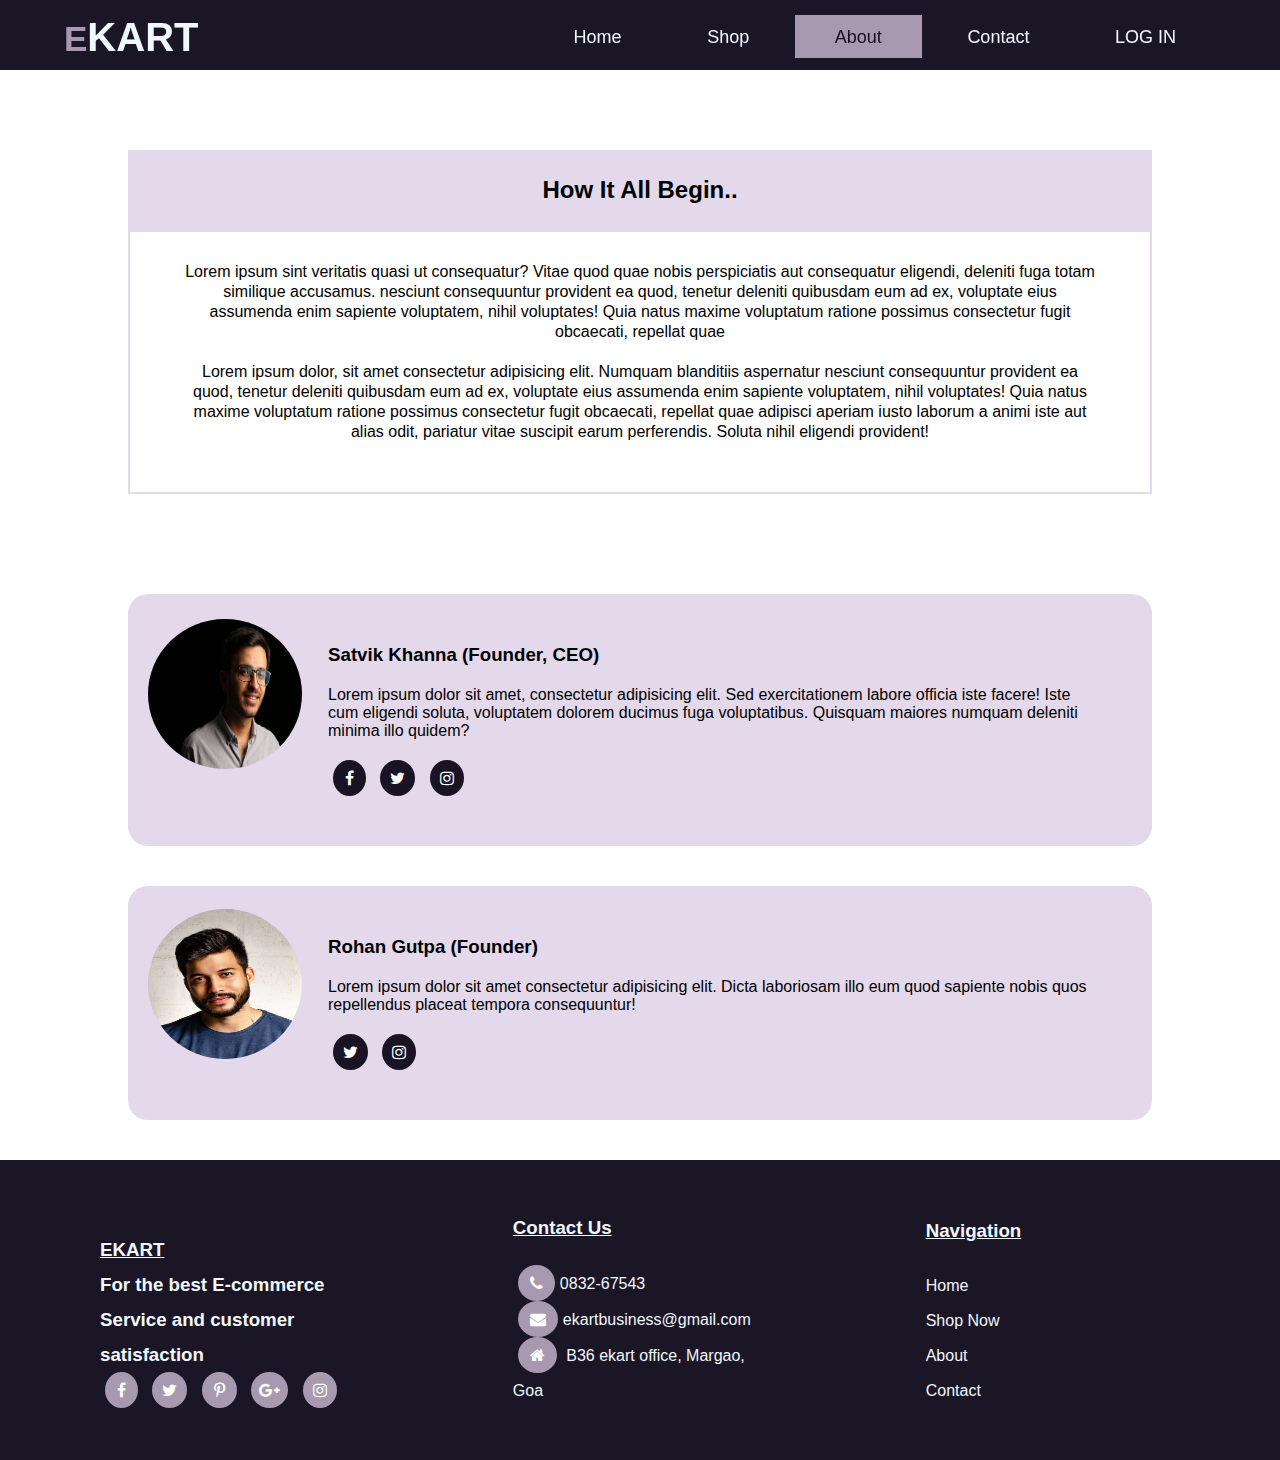
==== about.html @ b3b3e9c1 "first commit ekartgoa" ====
<!DOCTYPE html>
<html lang="en">
<head>
    <meta charset="UTF-8">
    <meta name="viewport" content="width=device-width, initial-scale=1.0">
    <title>EKART| About</title>
    <link rel="stylesheet" href="https://cdnjs.cloudflare.com/ajax/libs/font-awesome/4.7.0/css/font-awesome.min.css">
    <link rel="stylesheet" href="css1.css">
    <script src="ekart.js"></script> 
</head>
<body>
    <header>
        <nav>
            <h1 id="branding"><span id="brand">E</span>KART</h1>
            <ul>
                <li><a href="index.html">Home</a></li>
                <li><a href="shop.html">Shop</a></li>
                <li id="current"><a href="about.html">About</a></li>
                <li><a href="contact.html">Contact</a></li>
                <li id="login"><a href="">LOG IN</a></li>
            </ul>
        </nav>
    </header>

    <!-- <div id="shopnow">
        <div id="layer">
        <div class="content1">
            <h1 id="shoph1"><span id="whereid">Where</span> Your Choice Matters</h1>
        <p>Lorem ipsum, dolor sit amet consectetur adipisicing elit. Dolor, eligendi laboriosam. Repellendus officia harum eaque Shashank.</p>
        <a href="shop.html" id="shopnowbutton">SHOP NOW</a> 
    </div> -->
    <section>
        <div id="story" >
            <h2>How It All Begin..</h2>
            <div id="storyp">
            <p >Lorem ipsum sint veritatis quasi ut consequatur? Vitae quod quae nobis perspiciatis aut consequatur eligendi, deleniti fuga totam similique accusamus. nesciunt consequuntur provident ea quod, tenetur deleniti quibusdam eum ad ex, voluptate eius assumenda enim sapiente voluptatem, nihil voluptates!
                Quia natus maxime voluptatum ratione possimus consectetur fugit obcaecati, repellat quae</p>
            <p>Lorem ipsum dolor, sit amet consectetur adipisicing elit. Numquam blanditiis aspernatur nesciunt consequuntur provident ea quod, tenetur deleniti quibusdam eum ad ex, voluptate eius assumenda enim sapiente voluptatem, nihil voluptates!
            Quia natus maxime voluptatum ratione possimus consectetur fugit obcaecati, repellat quae adipisci aperiam iusto laborum a animi iste aut alias odit, pariatur vitae suscipit earum perferendis. Soluta nihil eligendi provident!</p>
        </div>
    </div>
    </section>

    <section>
        <div id="founderdiv">
            <div class="founder">
                <img class="foundercontent" src="imageson/founder2.jpeg" alt="">
                <div class="foundercontent" id="ftext">    
                    <h3>Satvik Khanna  (Founder, CEO)</h3>
                <p>Lorem ipsum dolor sit amet, consectetur adipisicing elit. Sed exercitationem labore officia iste facere! Iste cum eligendi soluta, voluptatem dolorem ducimus fuga voluptatibus. Quisquam maiores numquam deleniti minima illo quidem?</p>

                <i class=" fa fa-facebook fa-1x"  style="color:white;background-color:#060111ea ;padding:10px 12px;margin:0px 5px;border-radius: 50%" ></i>
                <i class="	fa fa-twitter fa-1x" style="color:white;background-color:#060111ea;padding: 10px;margin:0px 5px;border-radius: 50%" ></i>
                <i class="fa fa-instagram fa-1x" style="color:white;background-color:#060111ea;padding:10px 10px;margin:0px 5px;border-radius: 50%"></i>
                </div>
            </div>
            <div class="founder">
            <img class="foundercontent" src="imageson/founder1.jpeg" alt="">
            <div class="foundercontent" id="ftext">    
            <h3>Rohan Gutpa  (Founder)</h3>
                <p>Lorem ipsum dolor sit amet consectetur adipisicing elit. Dicta laboriosam illo eum quod sapiente nobis quos repellendus placeat tempora consequuntur!</p>
                <i class="	fa fa-twitter fa-1x" style="color:white;background-color: #060111ea ;padding: 10px;margin:0px 5px;border-radius: 50%" ></i>
                <i class="fa fa-instagram fa-1x" style="color:white;background-color:#060111ea;padding:10px 10px;margin:0px 5px;border-radius: 50%"></i>
                
            </div>
        </div>
    </section>

    







    <footer>
        <div class="footrow">
           <h3> <a href="" class="footernav id="brand1">EKART</a> </h3>
            <h3 id="footextra">For the best E-commerce Service and customer satisfaction</h3>
            <div id="fafaicon">
                <i class=" fa fa-facebook fa-1x"  style="color:white;background-color:#dacae4bb ;padding:10px 12px;margin:0px 5px;border-radius: 50%" ></i>
                <i class="	fa fa-twitter fa-1x" style="color:white;background-color:#dacae4bb;padding: 10px;margin:0px 5px;border-radius: 50%" ></i>
                <i class=" fa fa-pinterest-p fa-1x"  style="color:white;background-color:#dacae4bb;padding:10px 12px;margin:0px 5px;border-radius: 50%" ></i>
                <i class="fa fa-google-plus fa-1x" style="color:white;background-color:#dacae4bb;padding:10px 8px;margin:0px 5px;border-radius: 50%"></i> 
                <i class="fa fa-instagram fa-1x" style="color:white;background-color:#dacae4bb;padding:10px 10px;margin:0px 5px;border-radius: 50%"></i>
            </div>
        </div>
        <div class="footrow">
            <h3 class="footernav">Contact Us</h3>
            <ul>
                <li><i class=" fa fa-phone fa-1x"  style="color:white;background-color:#dacae4bb;padding:10px 12px;margin:0px 5px;border-radius: 50%" ></i><a href="" >0832-67543</a></li>
                <li> <i class=" fa fa-envelope fa-1x"  style="color:white;background-color:#dacae4bb;padding:10px 12px;margin:0px 5px;border-radius: 50%" ></i><a href="" >ekartbusiness@gmail.com</a></li>
                <li><i class=" fa fa-home fa-1x"  style="color:white;background-color:#dacae4bb;padding:10px 12px;margin:0px 5px;border-radius: 50%" ></i> <a href="" >B36 ekart office, Margao, Goa</a></li>
            </ul>
        </div>
        <div class="footrow">
            <h3 class="footernav">Navigation</h3>
               <ul>
                   <li><a href="index.html" >Home</a></li>
                   <li> <a href="shop.html" >Shop Now</a></li>
                   <li> <a href="about.html" >About</a></li>
                   <li><a href="contact.html" >Contact</a></li>
               </ul>
        </div>
  
    </footer>


</body>
</html>
---- css1.css ----
*{
    margin: 0;
    padding: 0%; 
    box-sizing: border-box;
    font-family: 'Lucida Sans', 'Lucida Sans Regular', 'Lucida Grande', 'Lucida Sans Unicode', Geneva, Verdana, sans-serif;
}
header{
    /* background-color: #190624bb #170324ea; */
    background-color: #060111ea; 
    min-height: 70px;
    color: aliceblue;
    font-size: 20px;
    width: 100%;
    position: fixed;
    z-index: 3;

}
nav{
    width: 90%;
    margin: auto;
    padding-top: 15px;
    /* position: fixed;
    z-index: 3; */
}
nav ul{
    float: right;
}
nav li{
    display: inline-block;
    padding: 10px 0px;
}
nav li a{
    padding: 10px 40px;
    font-size: 18px;
}
#current,  nav li:hover {
   
   background-color: #dacae4bb;
}
#current a{
    color: #060111ea;
}
nav li:hover a{
     color: #060111ea;
}
#branding{
    float: left;
}
#brand{
    color: #dacae4bb;
    font-size: 35px;
}
a{
text-decoration: none; 
color: aliceblue;
}
#shopnow{

    background: url("imageson/shop-now.jpeg") no-repeat 0 0px ;
    background-size: 100% 140%;
    width: 100%;
    height: 650px; 
    text-align: center; 
    position: relative;
}



#layer {
    background-color: rgba(26, 17, 46, 0.534);
    position: absolute;
    top: 0;
    left: 0;
    width: 100%;
    height: 100%;
}
/* shop now */
.content1{
    padding-top: 200px;
    color: white;
    font-size: 25px;
    width: 80%;
    margin: auto;
}
#shoph1{
    font-size: 50px;
    padding-bottom: 20px ;
}
.content1 p{
    padding-bottom: 50px;
}
#shopnowbutton{

    background-color:  #dacae4bb ;
    color: #060111ea ;
    padding: 15px;
    
    /* position: absolute;
    top: 50%;
    left: 45%; */
}
#whereid{
    color: #dacae4bb;
}
/* top sales  */ 
.topsales{
    padding: 100px 0;
    text-align: center;
    color: #060111ea;
    /* background-color: #dacae4bb; */
}
#topsalesh1{
    padding-bottom: 50px;
    text-decoration: underline;
}
.topproduct{
    display: inline-block;
    width: 30%;
    margin: auto;
    height: 200px;
    /* padding-top: 50px; */
    position: relative;
    text-align: center;
}
#toplayer img{
    width: 100%;
}
#toplayer{
    background-color: rgba(26, 17, 46, 0.534);
    position: absolute;
    top: 0;
    left: 0;
    width: 100%;
    height: 100%;
    opacity: 0;

}
.topbuy{
    font-size: 30px; 
    font-weight: 600;
    color: white;
   position: absolute;
   top: 30%;
   left: 35%;
   
}
.topproduct:hover #toplayer{
    opacity: 0.8;
}
img{
    /* width: 30%; */
    height: 100%;
}

/* THE Explore  */ 
#explore{
    
    /* background-color: #dacae4bb; */
    width: 100%;
    min-height: 1100px;
    text-align: center;
}
#exploreh1{
    text-decoration: underline;
    background-color: #dacae4bb;
    padding-top: 50px;
     padding-bottom: 50px;
     margin-bottom: 50px;
}
#explorecontainer{
   float: left;
}
.exploreimg img{
    width: 80%;
    height: 300px;
}
.exploreimg{
 width: 45%;
 padding: 30px;
 display: inline-block;
 position: relative;
}

.explorename{
    color: #060111ea; 
    padding-bottom: 20px ;
}
/* #expimg1{
    background: url("imageson/Explore1.jpeg") no-repeat 0 0px ;
    background-size: 100% 100%;
    width: 100%;
    height: 600px; 
} */
/* #expimg2{
    background: url("imageson/Explore2.jpeg") no-repeat 0 0px ;
    background-size: 100% 100%;
    width: 100%;
    height: 600px; 
} */ 
.Explorep{
    position: absolute;
    /* background-color: rgb(218, 202, 228, 0.3); */
    background-color: rgba(26, 17, 46, 0.534);
padding: 2% 31%;
    /* width: 0 100%; */
    font-weight: 600;
    top: 81.5%;
    left: 14%;

}
.Explorep:hover{
    background-color: rgba(11, 3, 27, 0.819);
}

/* parallax about */ 
#parallax1{
    background: url("imageson/pack1.jpeg") no-repeat 0 -301px ;
    background-attachment: fixed;
    background-size: 100% 150%;
    width: 100%;
    height: 350px; 
    text-align: center; 
    position: relative;
}
#layer{
    background-color: rgba(26, 17, 46, 0.534);
    position: absolute;
    
    width: 100%;
    height: 100%;
}
#parallax1text{
    width: 85%;
    margin: auto;
    padding-top: 30px;
    font-size: 22px;
    color: aliceblue;
}
#parallax1h1{
    padding: 30px 0;
}
#westyle{
    color: #dacae4bb;
}
#parallax1p{
    margin-bottom: 40px;
}
#aboutbutton{
    background-color:  #dacae4bb ;
    color: #060111ea ;
    padding: 10px 20px;
}
#shopnowbutton:hover , #aboutbutton:hover, #buyitbutton:hover{
    background-color: #060111ea;

    color: #dacae4bb ;
}

footer{
    height: 300px;
    background-color: #060111ea;
    color: aliceblue;
    width: 100%;
    margin: auto;
}
footer .footernav{
    padding-bottom: 20px;
    text-decoration: underline;
}
footer .footrow{
 display: inline-block;
    width: 28%;
    margin-left: 50px;
    /* margin: auto; */
    padding: 50px;
    line-height: 35px;
}
 footer #brand1{
     font-size: 20px;
 }
footer li{
    display: block;
}
footer a{
    color: aliceblue;

}



/* Shop NOW css */ 

.category{
    text-align: center;
    width: 95%;
    margin: auto;
    padding: 4% 0;
}
.category h1{
    margin-bottom: 30px;
}
.item img{

    /* height: 80%;
        width: 40%; */
        height: 60%;
        width: 40%;


}


#shopbuy{
    padding-top: 150px;
}
.item{
    
    min-width: 70%;
    padding: 40px 20px; 
    /* margin: auto; */
    margin: 20px 20px;
    /* min-height: auto; */
    position: relative;
    text-align: center;
    /* background-color: black; */
    border: 2px solid rgba(31, 12, 49, 0.144);

}
.item:hover{
    border: 2px solid rgba(31, 12, 49, 0.300);
    /* border-bottom: 4px solid rgba(31, 12, 49, 0.244); */
}
.item .price{
    padding-top: 10px;
    font-size: larger;
}
/* .item:hover #toplayer{
    opacity: 0.8;
} */

/* #toplayer{
    background-color: rgba(26, 17, 46, 0.534);
    position: absolute;
    top: 0;
    left: 0;
    width: 100%;
    height: 100%;
    opacity: 0;

} */
.subcategory{
    display: grid;
    grid-template-columns: 1fr 1fr 1fr;
    margin: 20px 0;  
    min-height: 400px ; 
    /* background-color: black; */
}
.buybutton , .cartbutton{
    padding: 10px;
    border: none;
    margin-top: 10px; 
    background-color: #755b86bb;
    color: white;
}
.buybutton:hover , .cartbutton:hover{
    background-color: #060111ea;
}

#carthead{
    text-align: center;
    background-color: #060111ea;
    color: white;
    padding: 30px 0; 
    margin-bottom: 50px ;
}

#cart{
    position: relative;
    width: 95%;
    margin: auto;
    border: 2px solid #dacae4bb;
    padding-bottom:9% ;
    margin-bottom: 8%;
    text-align: center;

/*  */

}

#cartcontent{
    text-align: center;
    display: grid;
    grid-template-columns: 1fr 1fr;
    
}
#cartcontent #cartitem li, #cartcontent #cartprice li{
    display: block;
    border-bottom: 2px solid rgba(6, 1, 17, 0.118);
    height: 60px;
    padding: 15px 30px 0 30px;
    
    /* margin: 0.5; */
    
}

#cartlihead{
    text-align: center;
    font-weight: 600;
    background-color: rgba(6, 1, 17, 0.118) ;

}

#cartitem, #cartprice{
    text-align: left;
    width: 80%;
    font-weight: 500; 
    margin: auto;
    border: 2px solid  rgba(6, 1, 17, 0.118) ;
    display: block;
    /* padding: 0 60px; */
}

#buyitbutton{

    background-color:  #dacae4bb ;
    color: #060111ea ;
    padding: 15px;
    position: absolute; 
    bottom: 40px;
    left: 46%;

    

}

#cartcontent #cartitem li:hover , #cartcontent #cartprice li:hover {
    border-bottom: 2px solid  rgba(6, 1, 17, 0.200) ;
}
/* 
#cartitem{
    width: 90%;
    margin: auto;
    padding: 0;
} */

/* About page css */

#founderdiv{
    padding-top: 100px;
}

.founder{
    
    width: 80%;
    margin: auto;
    position: relative;
    margin-bottom: 40px;
}
.founder img{
    position: absolute;
    left: 2%;
    top: 10%;
    border-radius: 80%;
    height: 150px;
    width: 15%;
}
.foundercontent{
    display: inline-block;
    width: 100%;
}

#ftext{
    
    padding: 50px;
    padding-left: 200px;
    border-radius: 20px;
    /* left: 100px; */
    background-color: #dacae4bb;
}
#ftext h3{
    padding-bottom: 20px;
}
#ftext p{
    padding-bottom: 20px;
}


#story{
    padding-top: 150px;
    width: 80%;
    margin: auto;
    line-height: 20px;
    text-align: center;
    /* border: 2px solid blue; */
}

#story h2{
    background-color: #dacae4bb; 
    padding-top: 30px;
    
}
#storyp{
    border: 2px solid #dacae4bb ;
    padding: 30px 0; 


}
#story p{
   width: 90%;
   margin: auto;
    padding-bottom: 20px;
    
}

#story h2{
    padding-bottom: 30px;
}


/* contact page css */


#contact{
    /* width: 80%; */
    margin: 0 50% 0 10% ;
    padding-top: 100px;
    padding-bottom: 40px;
}
#contact h1{
    font-size: 40px;
    padding: 40px 0;
    padding-left: 10px;
}
#contact p{
    padding-left: 10px;
}

#contact input, #contact textarea{
    margin: 5px 0px 20px 0px;
    width: 100%;
    padding: 10px; 
    border: 2px solid rgba(31, 12, 49, 0.144);
    background-color: rgba(31, 12, 49, 0.084);
}
#contact input:hover, #contact textarea:hover{
    border: 2px solid rgba(31, 12, 49, 0.300);
}

#contact form{
    padding: 10px ; 
}
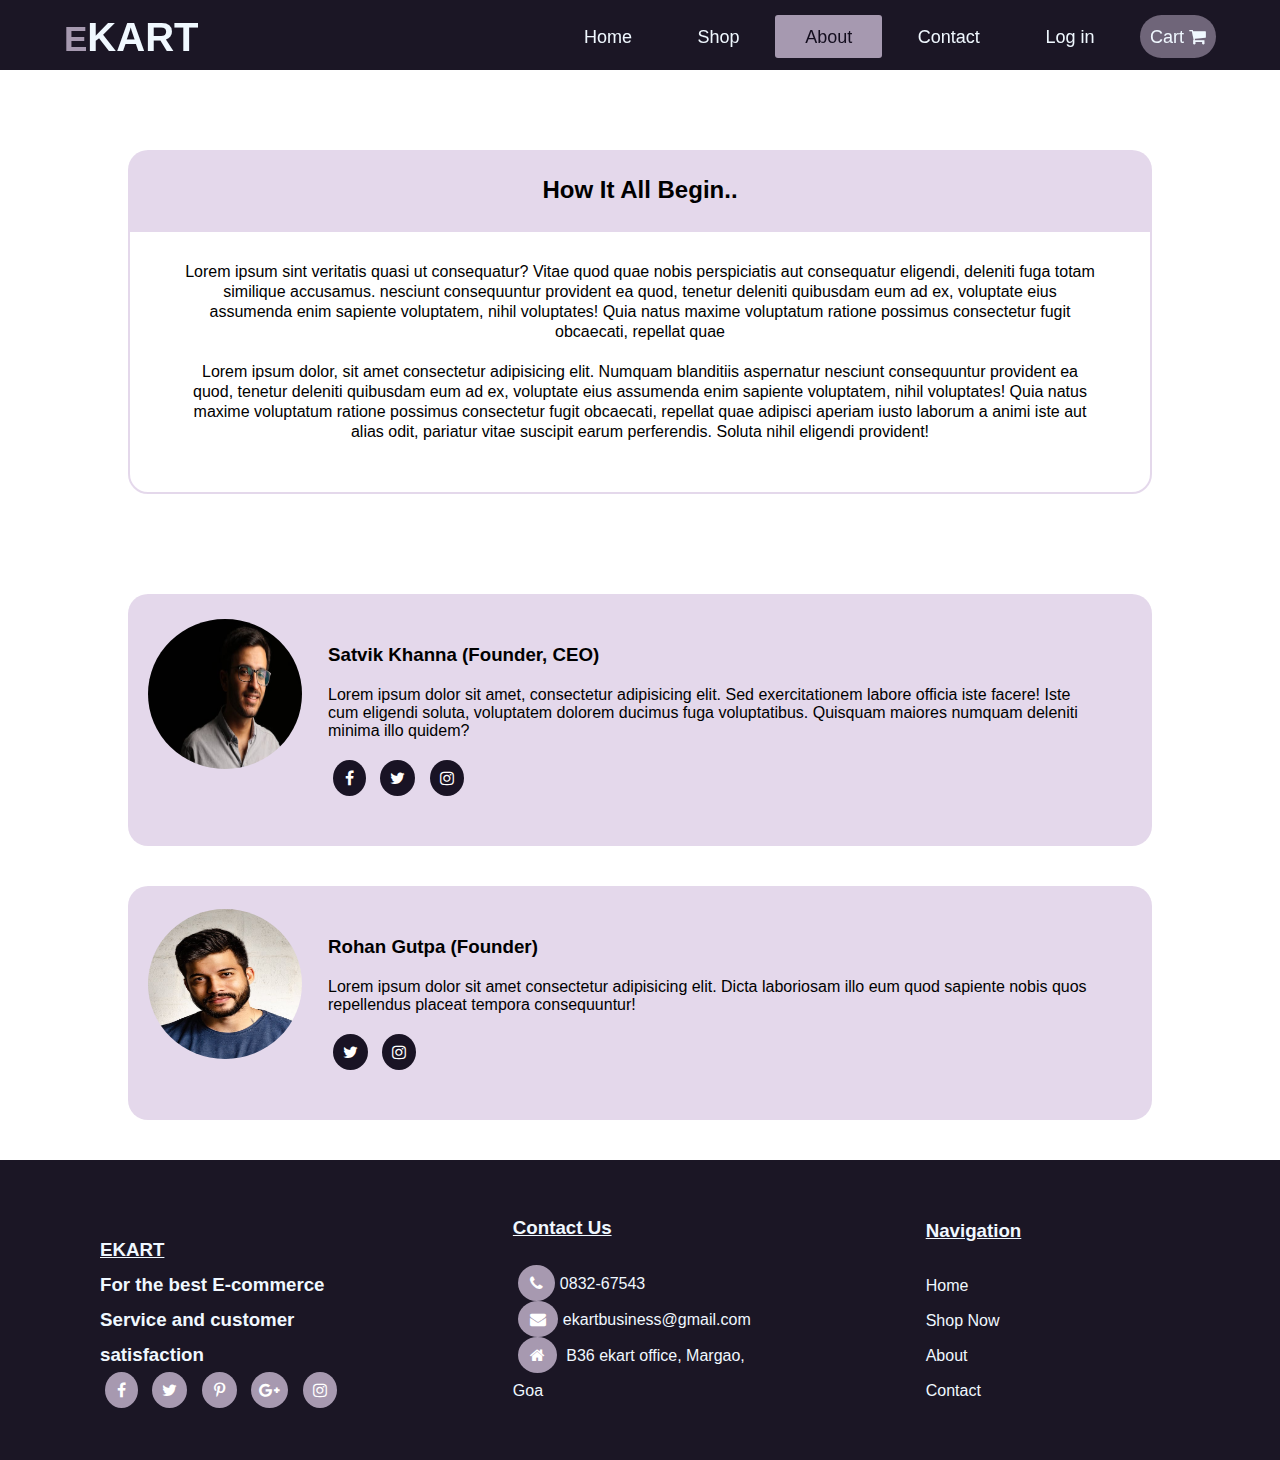
==== commit 7c7a0165: "Ready to Use  ekartgoa" ====
--- a/about.html
+++ b/about.html
@@ -17,8 +17,8 @@
                 <li><a href="shop.html">Shop</a></li>
                 <li id="current"><a href="about.html">About</a></li>
                 <li><a href="contact.html">Contact</a></li>
-                <li id="login"><a href="">LOG IN</a></li>
-            </ul>
+                <li id="login"><a href="login.html">Log in</a></li>
+                <li id="ecart"><a href="shop.html#cart">Cart <i class="fa fa-shopping-cart"></i></a></li>            </ul>
         </nav>
     </header>
 
--- a/css1.css
+++ b/css1.css
@@ -27,20 +27,33 @@
 }
 nav li{
     display: inline-block;
+    border-radius: 3px;
     padding: 10px 0px;
 }
 nav li a{
-    padding: 10px 40px;
+   
+    padding: 10px 30px;
     font-size: 18px;
 }
-#current,  nav li:hover {
+#current,  nav li:hover , #ecart:hover{
    
    background-color: #dacae4bb;
 }
+#ecart a{
+    /* margin-left: 2px; */
+    padding: 10px 10px;
+}
+#ecart{
+    background-color: #dacae470  ; 
+    border-radius: 50px; 
+    margin-left: 10px;
+    /* padding: 10px 20px; */
+}
+
 #current a{
     color: #060111ea;
 }
-nav li:hover a{
+nav li:hover a, #ecart:hover a{
      color: #060111ea;
 }
 #branding{
@@ -90,7 +103,7 @@
     padding-bottom: 50px;
 }
 #shopnowbutton{
-
+    border-radius: 3px;
     background-color:  #dacae4bb ;
     color: #060111ea ;
     padding: 15px;
@@ -248,9 +261,10 @@
 #aboutbutton{
     background-color:  #dacae4bb ;
     color: #060111ea ;
+    border-radius: 3px;
     padding: 10px 20px;
 }
-#shopnowbutton:hover , #aboutbutton:hover, #buyitbutton:hover{
+#shopnowbutton:hover , #aboutbutton:hover{
     background-color: #060111ea;
 
     color: #dacae4bb ;
@@ -358,6 +372,7 @@
 .buybutton , .cartbutton{
     padding: 10px;
     border: none;
+    border-radius: 2px;
     margin-top: 10px; 
     background-color: #755b86bb;
     color: white;
@@ -393,7 +408,7 @@
     grid-template-columns: 1fr 1fr;
     
 }
-#cartcontent #cartitem li, #cartcontent #cartprice li{
+#cartcontent #cartitem li, #cartcontent #cartprice li {
     display: block;
     border-bottom: 2px solid rgba(6, 1, 17, 0.118);
     height: 60px;
@@ -420,10 +435,26 @@
     /* padding: 0 60px; */
 }
 
+#cartcontent #totitem, #cartcontent #totamt{
+    border: 2px solid  rgba(6, 1, 17, 0.118) ;
+    padding: 15px 30px 0 30px; 
+    height: 60px; 
+    margin: 10px 15%  ;
+    background-color: rgba(6, 1, 17, 0.084) ;
+    font-weight: 600;
+}
+#cartcontent #totitem:hover , #cartcontent #totamt:hover {
+
+    
+    border: 2px solid  rgba(6, 1, 17, 0.158) ;
+    
+
+}
 #buyitbutton{
 
-    background-color:  #dacae4bb ;
+    background-color:  #88679c8c ;
     color: #060111ea ;
+    border-radius: 3px;
     padding: 15px;
     position: absolute; 
     bottom: 40px;
@@ -431,6 +462,11 @@
 
     
 
+}
+#buyitbutton:hover{
+    font-weight: 700  ;
+    color:  white;
+    background-color:  #060111ea  ;
 }
 
 #cartcontent #cartitem li:hover , #cartcontent #cartprice li:hover {
@@ -497,11 +533,16 @@
 #story h2{
     background-color: #dacae4bb; 
     padding-top: 30px;
+    border-top-left-radius: 20px;
+    border-top-right-radius: 20px;
     
 }
 #storyp{
+    
     border: 2px solid #dacae4bb ;
     padding: 30px 0; 
+    border-bottom-left-radius: 20px;
+    border-bottom-right-radius: 20px;
 
 
 }
@@ -518,6 +559,7 @@
 
 
 /* contact page css */
+
 
 
 #contact{
@@ -540,11 +582,31 @@
     width: 100%;
     padding: 10px; 
     border: 2px solid rgba(31, 12, 49, 0.144);
-    background-color: rgba(31, 12, 49, 0.084);
+    border-radius: 5px;
+    background-color: rgba(31, 12, 49, 0.074);
 }
 #contact input:hover, #contact textarea:hover{
     border: 2px solid rgba(31, 12, 49, 0.300);
-}
+    background-color: rgba(31, 12, 49, 0.114);
+}
+
+
+#contactbutton{
+
+    background-color:  #88679c8c ;
+    color: #060111ea ;
+    padding: 15px;
+    border-radius: 3px;
+    width: 20%;
+
+}
+
+#contactbutton:hover{
+    font-weight: 700  ;
+    color:  white;
+    background-color:  #060111ea  ;
+}
+
 
 #contact form{
     padding: 10px ; 
@@ -553,3 +615,79 @@
 
 
 
+/* The Login page CSS */
+
+#avatar{
+    border-radius: 50%;
+    height: 200px;
+    /* border: 2px solid  rgba(77, 72, 80, 0.733) ; */
+    margin-bottom: 20px;
+    
+}
+
+#formcontent{
+
+    text-align: center; 
+    padding-top: 150px;
+    width: 40%;
+    margin: auto;
+    /* background-color: aqua; */
+}
+
+#contentlogin{
+    margin-bottom: 50px;
+    padding: 50px 0 0 0 ;
+    border: 2px solid #dacae4bb;
+
+
+}
+
+#contentlogin:hover{
+    border: 2px solid rgba(77, 72, 80, 0.300) ; 
+}
+
+.loginrow{
+    margin-top: 15px;
+    min-height: 50px ;
+   
+}
+.loginrow label{
+    color: rgba(6, 1, 17, 0.950); 
+
+}
+.loginrow input{
+    padding: 10px 5px; 
+    margin-bottom: 20px;
+    margin-top: 10px;
+    width: 55%;
+    border-radius: 30px;
+    border: 2px solid rgba(218, 202, 228, 0.933)  ;
+    background-color: rgba(31, 12, 49, 0.060);  
+}  
+
+.loginrow input:hover{
+    border: 2px solid rgba(77, 72, 80, 0.433) ; 
+    background-color: rgba(31, 12, 49, 0.110);
+}
+
+#logbutton{
+
+    background-color:#88679c8c ;
+    color: #060111ea ;
+    border-radius: 30px;
+    margin-bottom: 200px;
+    
+    padding: 15px 50px;
+
+}
+
+#logbutton:hover{
+    font-weight: 700  ;
+    color:  white;
+    background-color:  #060111ea  ;
+}
+
+
+
+
+
